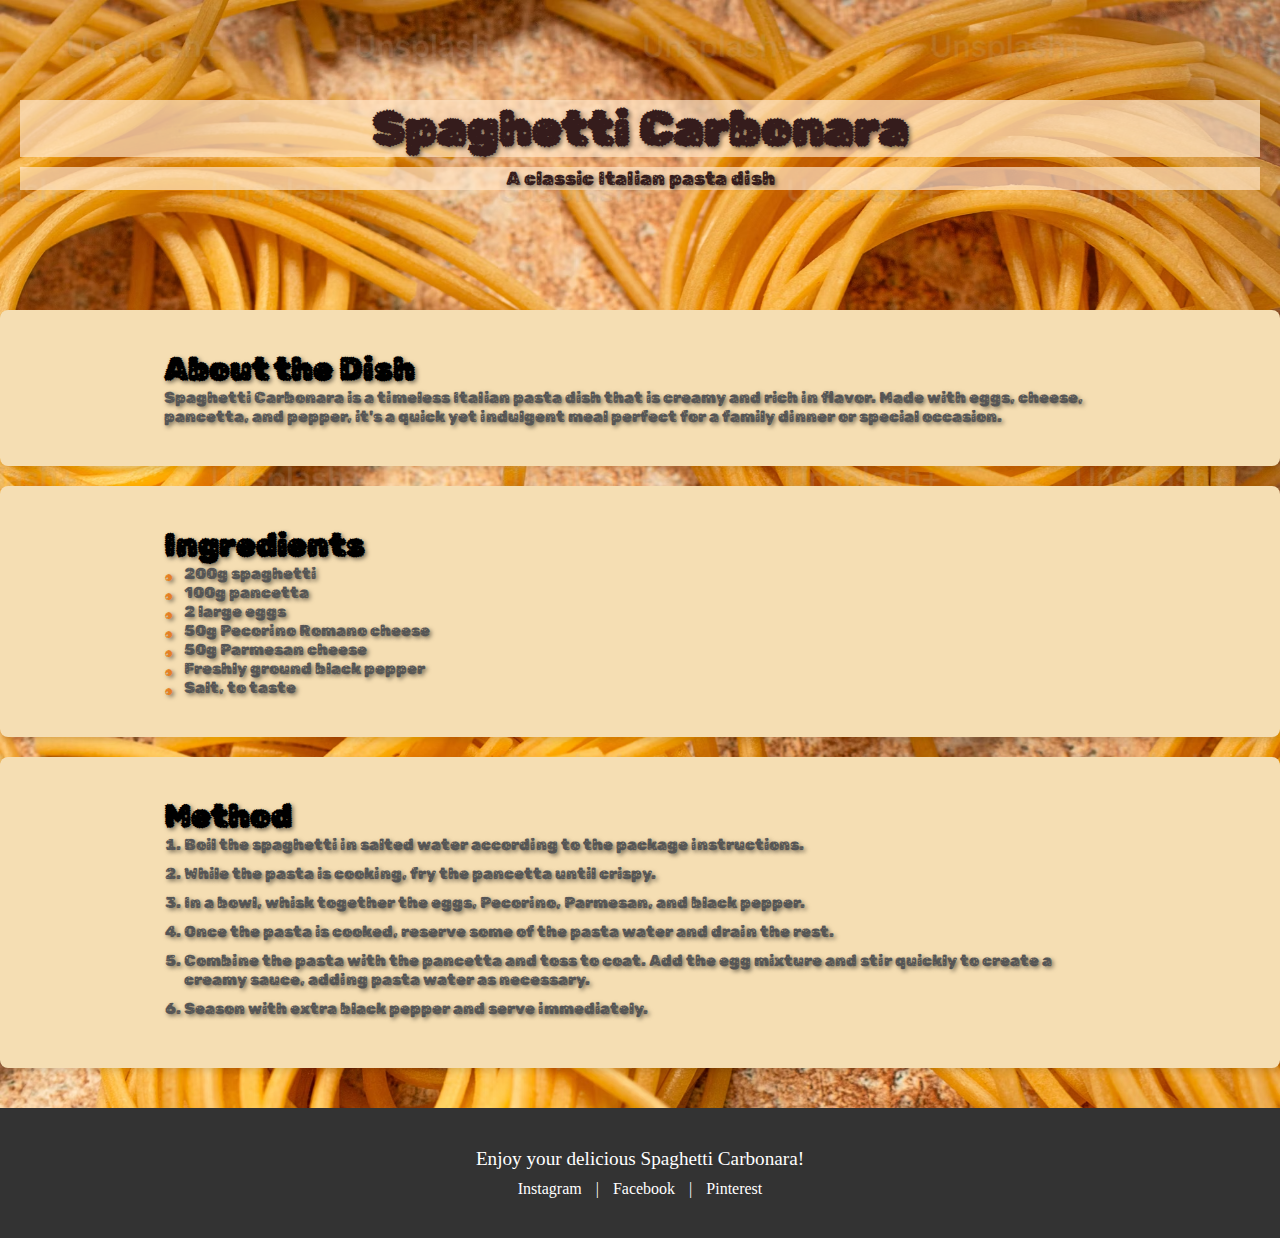
==== Chapter-1-Introduction to HTML and CSS/index.html @ 04db5091 "index.html" ====
<!DOCTYPE html>
<html lang="en">
    <head>
        <meta charset="UTF-8">
        <meta name="viewport" content="width=device-width, initial-scale=1.0">
        <title>Favorite Recipe - Spaghetti Carbonara</title>
        
        <!-- Google Fonts -->
        <link rel="preconnect" href="https://fonts.googleapis.com">
        <link rel="preconnect" href="https://fonts.gstatic.com" crossorigin>
        <link href="https://fonts.googleapis.com/css2?family=Rubik+Gemstones&display=swap" rel="stylesheet">
        
        <!-- External CSS file -->
        <link rel="stylesheet" href="style.css">
    </head>
    

<body>

    <header>
    <div class="header-content">
        <h1>Spaghetti Carbonara</h1>
        <p>A classic Italian pasta dish</p>
    </div>
    </header>


    <!-- Recipe Description Section -->
    <section class="description">
        <div class="container">
            <h2>About the Dish</h2>
            <p>Spaghetti Carbonara is a timeless Italian pasta dish that is creamy and rich in flavor. Made with eggs, cheese, pancetta, and pepper, it's a quick yet indulgent meal perfect for a family dinner or special occasion.</p>
        </div>
    </section>

    <!-- Ingredients Section -->
    <section class="ingredients">
        <div class="container">
            <h2>Ingredients</h2>
            <ul>
                <li>200g spaghetti</li>
                <li>100g pancetta</li>
                <li>2 large eggs</li>
                <li>50g Pecorino Romano cheese</li>
                <li>50g Parmesan cheese</li>
                <li>Freshly ground black pepper</li>
                <li>Salt, to taste</li>
            </ul>
        </div>
    </section>

    <!-- Method Section -->
    <section class="method">
        <div class="container">
            <h2>Method</h2>
            <ol>
                <li>Boil the spaghetti in salted water according to the package instructions.</li>
                <li>While the pasta is cooking, fry the pancetta until crispy.</li>
                <li>In a bowl, whisk together the eggs, Pecorino, Parmesan, and black pepper.</li>
                <li>Once the pasta is cooked, reserve some of the pasta water and drain the rest.</li>
                <li>Combine the pasta with the pancetta and toss to coat. Add the egg mixture and stir quickly to create a creamy sauce, adding pasta water as necessary.</li>
                <li>Season with extra black pepper and serve immediately.</li>
            </ol>
        </div>
    </section>

    <!-- Footer with social media links -->
    <footer>
        <div class="container footer-content">
            <p>Enjoy your delicious Spaghetti Carbonara!</p>
            <div class="social-links">
                <a href="#">Instagram</a> | <a href="#">Facebook</a> | <a href="#">Pinterest</a>
            </div>
        </div>
    </footer>

</body>

</html>
---- Chapter-1-Introduction to HTML and CSS/style.css ----
/* Basic reset */
* {
    margin: 0;
    padding: 0;
    box-sizing: border-box;
}

/* Body Styling */
body {
    background-image: url('imagefile/image1.avif');
    background-size: cover;
}

/* Header Styling */

header {
    color: #351c1c;
    text-align: center;
    padding: 100px 20px;
}
/* Apply the Google Font */
.header-content h1, 
.header-content p {
    font-family: 'Rubik Gemstones', sans-serif; /* Use proper quotes */
    background: rgba(255, 230, 200, 0.7); /* Light warm beige */
    text-shadow: 2px 2px 4px rgba(0, 0, 0, 0.5); /* Optional: Add text stroke/shadow */
}


header h1 {
    font-size: 3rem;
    margin-bottom: 10px;
}

header p {
    font-size: 1.2rem;
}

/* Container class for consistent padding */
.container {
    width: 80%;
    max-width: 1200px;
    margin: 0 auto;
    padding: 20px;
}

/* Description Section */
.description {
    font-family: 'Rubik Gemstones', sans-serif; /* Use proper quotes */
    text-shadow: 2px 2px 4px rgba(0, 0, 0, 0.5); /* Optional: Add text stroke/shadow */
    background-color: #F5DEB3;
    margin-top: 20px;
    padding: 20px;
    border-radius: 8px;
    box-shadow: 0 4px 6px rgba(0, 0, 0, 0.1);
}

.description h2 {
    font-family: 'Rubik Gemstones', sans-serif; /* Use proper quotes */
    text-shadow: 2px 2px 4px rgba(0, 0, 0, 0.5); /* Optional: Add text stroke/shadow */
    font-size: 2rem;
    color: #000000;
}

.description p {
    font-family: 'Rubik Gemstones', sans-serif; /* Use proper quotes */
    text-shadow: 2px 2px 4px rgba(0, 0, 0, 0.5); /* Optional: Add text stroke/shadow */
    font-size: 1rem;
    color: #555;
}

/* Ingredients Section */
.ingredients {
    font-family: 'Rubik Gemstones', sans-serif; /* Use proper quotes */
    text-shadow: 2px 2px 4px rgba(0, 0, 0, 0.5); /* Optional: Add text stroke/shadow */
    background-color: #F5DEB3;
    margin-top: 20px;
    padding: 20px;
    border-radius: 8px;
    box-shadow: 0 4px 6px rgba(0, 0, 0, 0.1);
}

.ingredients h2 {
    font-family: 'Rubik Gemstones', sans-serif; /* Use proper quotes */
    text-shadow: 2px 2px 4px rgba(0, 0, 0, 0.5); /* Optional: Add text stroke/shadow */
    font-size: 2rem;
    color: #000000;
}

.ingredients ul {
    list-style: none;
}

.ingredients li {
    font-family: 'Rubik Gemstones', sans-serif; /* Use proper quotes */
    text-shadow: 2px 2px 4px rgba(0, 0, 0, 0.5); /* Optional: Add text stroke/shadow */
    font-size: 1rem;
    color: #555;
    padding-left: 20px;
    position: relative;
}

.ingredients li::before {
    content: '\2022';
    color: #E67E22;
    position: absolute;
    left: 0;
    font-size: 1.5rem;
}

/* Method Section */
.method {
    font-family: 'Rubik Gemstones', sans-serif; /* Use proper quotes */
    text-shadow: 2px 2px 4px rgba(0, 0, 0, 0.5); /* Optional: Add text stroke/shadow */
    background-color: #F5DEB3;
    margin-top: 20px;
    padding: 20px;
    border-radius: 8px;
    box-shadow: 0 4px 6px rgba(0, 0, 0, 0.1);
}

.method h2 {
    font-family: 'Rubik Gemstones', sans-serif; /* Use proper quotes */
    text-shadow: 2px 2px 4px rgba(0, 0, 0, 0.5); /* Optional: Add text stroke/shadow */
    font-size: 2rem;
    color: #000000;
}

.method ol {
    padding-left: 20px;
}

.method li {
    font-size: 1rem;
    color: #555;
    margin-bottom: 10px;
}

/* Footer Section */
footer {
    background-color: #333;
    color: #fff;
    text-align: center;
    padding: 20px 0;
    margin-top: 40px;
}

footer p {
    font-size: 1.2rem;
    margin-bottom: 10px;
}

footer .social-links a {
    color: #fff;
    text-decoration: none;
    margin: 0 10px;
    font-size: 1rem;
}

footer .social-links a:hover {
    text-decoration: underline;
}
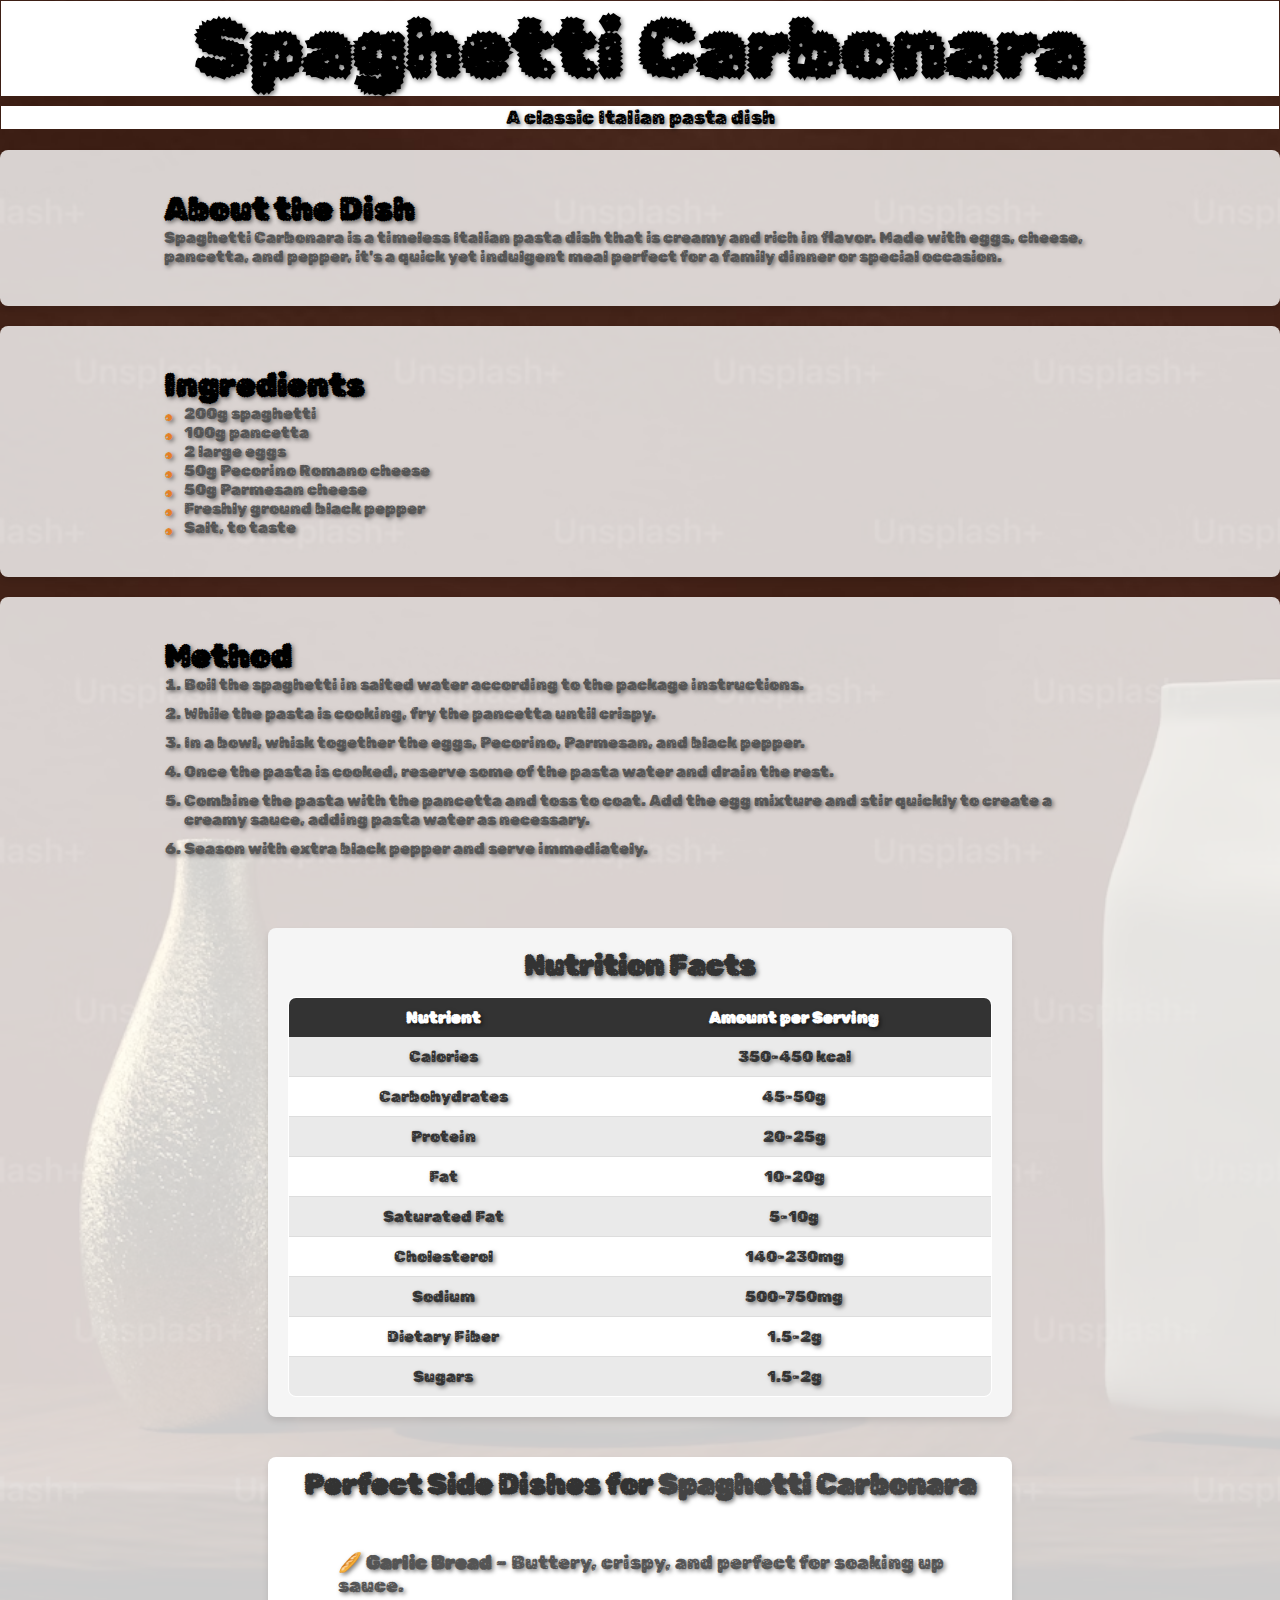
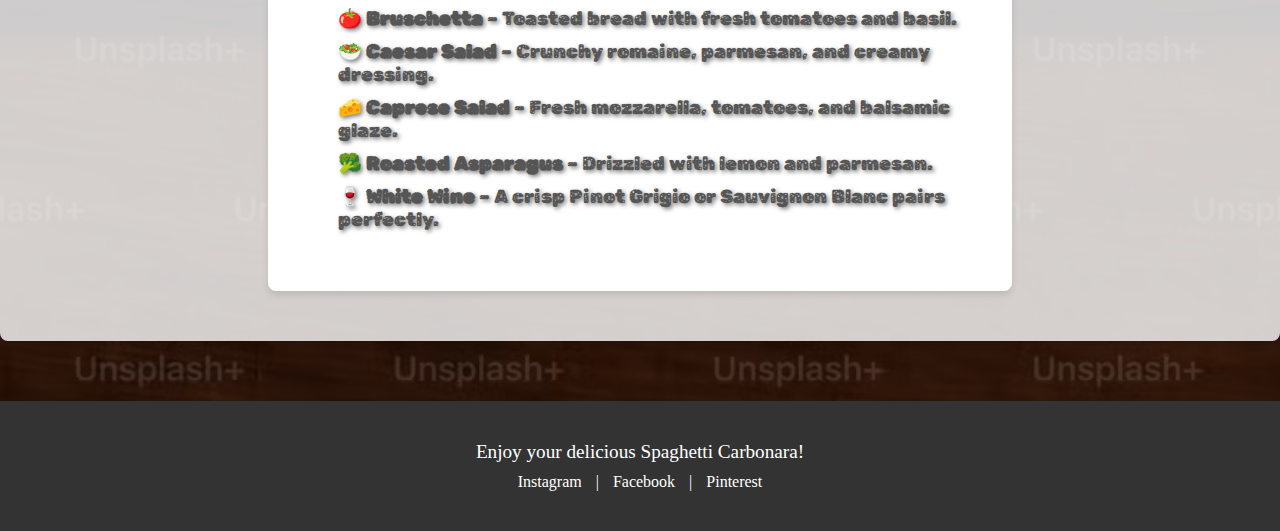
==== commit 1102a4ae: "style.css" ====
--- a/Chapter-1-Introduction to HTML and CSS/index.html
+++ b/Chapter-1-Introduction to HTML and CSS/index.html
@@ -9,22 +9,17 @@
         <link rel="preconnect" href="https://fonts.googleapis.com">
         <link rel="preconnect" href="https://fonts.gstatic.com" crossorigin>
         <link href="https://fonts.googleapis.com/css2?family=Rubik+Gemstones&display=swap" rel="stylesheet">
-        
+    
         <!-- External CSS file -->
         <link rel="stylesheet" href="style.css">
     </head>
-    
-
 <body>
-
     <header>
     <div class="header-content">
         <h1>Spaghetti Carbonara</h1>
         <p>A classic Italian pasta dish</p>
     </div>
     </header>
-
-
     <!-- Recipe Description Section -->
     <section class="description">
         <div class="container">
@@ -32,7 +27,6 @@
             <p>Spaghetti Carbonara is a timeless Italian pasta dish that is creamy and rich in flavor. Made with eggs, cheese, pancetta, and pepper, it's a quick yet indulgent meal perfect for a family dinner or special occasion.</p>
         </div>
     </section>
-
     <!-- Ingredients Section -->
     <section class="ingredients">
         <div class="container">
@@ -48,7 +42,6 @@
             </ul>
         </div>
     </section>
-
     <!-- Method Section -->
     <section class="method">
         <div class="container">
@@ -62,8 +55,67 @@
                 <li>Season with extra black pepper and serve immediately.</li>
             </ol>
         </div>
+
+        <div class="nutrition-container">
+            <h2>Nutrition Facts</h2>
+    
+            <table class="nutrition-table">
+                <tr>
+                    <th>Nutrient</th>
+                    <th>Amount per Serving</th>
+                </tr>
+                <tr>
+                    <td>Calories</td>
+                    <td>350-450 kcal</td>
+                </tr>
+                <tr>
+                    <td>Carbohydrates</td>
+                    <td>45-50g</td>
+                </tr>
+                <tr>
+                    <td>Protein</td>
+                    <td>20-25g</td>
+                </tr>
+                <tr>
+                    <td>Fat</td>
+                    <td>10-20g</td>
+                </tr>
+                <tr>
+                    <td>Saturated Fat</td>
+                    <td>5-10g</td>
+                </tr>
+                <tr>
+                    <td>Cholesterol</td>
+                    <td>140-230mg</td>
+                </tr>
+                <tr>
+                    <td>Sodium</td>
+                    <td>500-750mg</td>
+                </tr>
+                <tr>
+                    <td>Dietary Fiber</td>
+                    <td>1.5-2g</td>
+                </tr>
+                <tr>
+                    <td>Sugars</td>
+                    <td>1.5-2g</td>
+                </tr>
+            </table>
+    
+        </div>
+    <div class="side-dishes-container">
+        <h2>Perfect Side Dishes for <span>Spaghetti Carbonara</span></h2>
+        
+        <ul class="side-dishes-list">
+            <li>🥖 <strong>Garlic Bread</strong> – Buttery, crispy, and perfect for soaking up sauce.</li>
+            <li>🍅 <strong>Bruschetta</strong> – Toasted bread with fresh tomatoes and basil.</li>
+            <li>🥗 <strong>Caesar Salad</strong> – Crunchy romaine, parmesan, and creamy dressing.</li>
+            <li>🧀 <strong>Caprese Salad</strong> – Fresh mozzarella, tomatoes, and balsamic glaze.</li>
+            <li>🥦 <strong>Roasted Asparagus</strong> – Drizzled with lemon and parmesan.</li>
+            <li>🍷 <strong>White Wine</strong> – A crisp Pinot Grigio or Sauvignon Blanc pairs perfectly.</li>
+        </ul>
+    </div>
     </section>
-
     <!-- Footer with social media links -->
     <footer>
         <div class="container footer-content">
@@ -73,7 +125,5 @@
             </div>
         </div>
     </footer>
-
 </body>
-
 </html>
--- a/Chapter-1-Introduction to HTML and CSS/style.css
+++ b/Chapter-1-Introduction to HTML and CSS/style.css
@@ -1,105 +1,90 @@
-/* Basic reset */
+/* BASIC RESET */
 * {
     margin: 0;
     padding: 0;
     box-sizing: border-box;
 }
-
-/* Body Styling */
+/*STYLING THE BODY*/
 body {
-    background-image: url('imagefile/image1.avif');
+    background-image: url('123.avif');
     background-size: cover;
 }
-
-/* Header Styling */
-
+/* STYLING THE HEADER*/
 header {
-    color: #351c1c;
-    text-align: center;
-    padding: 100px 20px;
-}
-/* Apply the Google Font */
+    color: #000000;
+    text-align: center;
+    padding: 1px ;
+}
+/*APPLYING THE GOOGLE FONT*/
 .header-content h1, 
 .header-content p {
-    font-family: 'Rubik Gemstones', sans-serif; /* Use proper quotes */
-    background: rgba(255, 230, 200, 0.7); /* Light warm beige */
-    text-shadow: 2px 2px 4px rgba(0, 0, 0, 0.5); /* Optional: Add text stroke/shadow */
-}
-
-
+    font-family: 'Rubik Gemstones', sans-serif; 
+    text-shadow: 2px 2px 4px rgba(0, 0, 0, 0.5); 
+    background: #ffffff;
+}
 header h1 {
-    font-size: 3rem;
-    margin-bottom: 10px;
-}
-
+    font-size: 5rem;
+    margin-bottom: 10px;
+}
 header p {
     font-size: 1.2rem;
 }
-
-/* Container class for consistent padding */
+/*THE CONTAINER CLASS FOR CONSISTENT PADDING*/
 .container {
     width: 80%;
     max-width: 1200px;
     margin: 0 auto;
     padding: 20px;
 }
-
-/* Description Section */
+/*STYLING THE DESCRIPTION SECTION*/
 .description {
-    font-family: 'Rubik Gemstones', sans-serif; /* Use proper quotes */
-    text-shadow: 2px 2px 4px rgba(0, 0, 0, 0.5); /* Optional: Add text stroke/shadow */
-    background-color: #F5DEB3;
-    margin-top: 20px;
-    padding: 20px;
-    border-radius: 8px;
-    box-shadow: 0 4px 6px rgba(0, 0, 0, 0.1);
-}
-
+    font-family: 'Rubik Gemstones', sans-serif; 
+    text-shadow: 2px 2px 4px rgba(0, 0, 0, 0.5);
+    background: rgba(255, 255, 255, 0.80);
+    margin-top: 20px;
+    padding: 20px;
+    border-radius: 8px;
+    box-shadow: 0 4px 6px rgba(0, 0, 0, 0.1);
+}
 .description h2 {
-    font-family: 'Rubik Gemstones', sans-serif; /* Use proper quotes */
-    text-shadow: 2px 2px 4px rgba(0, 0, 0, 0.5); /* Optional: Add text stroke/shadow */
+    font-family: 'Rubik Gemstones', sans-serif;
+    text-shadow: 2px 2px 4px rgba(0, 0, 0, 0.5); 
     font-size: 2rem;
     color: #000000;
 }
-
 .description p {
-    font-family: 'Rubik Gemstones', sans-serif; /* Use proper quotes */
-    text-shadow: 2px 2px 4px rgba(0, 0, 0, 0.5); /* Optional: Add text stroke/shadow */
-    font-size: 1rem;
-    color: #555;
-}
-
-/* Ingredients Section */
+    font-family: 'Rubik Gemstones', sans-serif; 
+    text-shadow: 2px 2px 4px rgba(0, 0, 0, 0.5); 
+    font-size: 1rem;
+    color: #555;
+}
+/*STYLING THE INGREDIENTS SECTION*/
 .ingredients {
-    font-family: 'Rubik Gemstones', sans-serif; /* Use proper quotes */
-    text-shadow: 2px 2px 4px rgba(0, 0, 0, 0.5); /* Optional: Add text stroke/shadow */
-    background-color: #F5DEB3;
-    margin-top: 20px;
-    padding: 20px;
-    border-radius: 8px;
-    box-shadow: 0 4px 6px rgba(0, 0, 0, 0.1);
-}
-
+    font-family: 'Rubik Gemstones', sans-serif;
+    text-shadow: 2px 2px 4px rgba(0, 0, 0, 0.5); 
+    background: rgba(255, 255, 255, 0.80);
+    margin-top: 20px;
+    padding: 20px;
+    border-radius: 8px;
+    box-shadow: 0 4px 6px rgba(0, 0, 0, 0.1);
+}
 .ingredients h2 {
-    font-family: 'Rubik Gemstones', sans-serif; /* Use proper quotes */
-    text-shadow: 2px 2px 4px rgba(0, 0, 0, 0.5); /* Optional: Add text stroke/shadow */
+    font-family: 'Rubik Gemstones', sans-serif;
+    text-shadow: 2px 2px 4px rgba(0, 0, 0, 0.5); 
     font-size: 2rem;
     color: #000000;
 }
-
 .ingredients ul {
     list-style: none;
 }
-
 .ingredients li {
-    font-family: 'Rubik Gemstones', sans-serif; /* Use proper quotes */
-    text-shadow: 2px 2px 4px rgba(0, 0, 0, 0.5); /* Optional: Add text stroke/shadow */
+    font-family: 'Rubik Gemstones', sans-serif; 
+    text-shadow: 2px 2px 4px rgba(0, 0, 0, 0.5);
     font-size: 1rem;
     color: #555;
     padding-left: 20px;
     position: relative;
 }
-
 .ingredients li::before {
     content: '\2022';
     color: #E67E22;
@@ -107,36 +92,117 @@
     left: 0;
     font-size: 1.5rem;
 }
-
-/* Method Section */
+/*STYLING THE METHOD SECTION*/
 .method {
-    font-family: 'Rubik Gemstones', sans-serif; /* Use proper quotes */
-    text-shadow: 2px 2px 4px rgba(0, 0, 0, 0.5); /* Optional: Add text stroke/shadow */
-    background-color: #F5DEB3;
-    margin-top: 20px;
-    padding: 20px;
-    border-radius: 8px;
-    box-shadow: 0 4px 6px rgba(0, 0, 0, 0.1);
-}
-
+    font-family: 'Rubik Gemstones', sans-serif; 
+    text-shadow: 2px 2px 4px rgba(0, 0, 0, 0.5); 
+    background: rgba(255, 255, 255, 0.80);
+    margin-top: 20px;
+    margin-bottom: 60px; 
+    padding: 20px;
+    border-radius: 8px;
+    box-shadow: 0 4px 6px rgba(0, 0, 0, 0.1);
+}
 .method h2 {
-    font-family: 'Rubik Gemstones', sans-serif; /* Use proper quotes */
-    text-shadow: 2px 2px 4px rgba(0, 0, 0, 0.5); /* Optional: Add text stroke/shadow */
+    font-family: 'Rubik Gemstones', sans-serif; 
+    text-shadow: 2px 2px 4px rgba(0, 0, 0, 0.5);
     font-size: 2rem;
     color: #000000;
 }
-
 .method ol {
     padding-left: 20px;
 }
+.method li {
+    font-size: 1rem;
+    color: #555;
+    margin-bottom: 10px;
+}
+/* Container Styling */
+.nutrition-container {
+    background-color: #f5f5f5; /* Light gray background */
+    padding: 20px;
+    width: 60%;
+    margin-top: 20px;
+    margin: 40px auto;
+    text-align: center;
+    border-radius: 8px;
+    box-shadow: 0 4px 6px rgba(0, 0, 0, 0.1);
+}
+/* Heading */
+.nutrition-container h2 {
 
-.method li {
-    font-size: 1rem;
-    color: #555;
-    margin-bottom: 10px;
-}
-
-/* Footer Section */
+    font-size: 1.8rem;
+    color: #333;
+    font-family: 'Rubik Gemstones', sans-serif;
+    margin-bottom: 15px;
+}
+/* Table Styling */
+.nutrition-table {
+    width: 100%;
+    border-collapse: collapse;
+    background: #fff;
+    margin-top: 15px;
+    border-radius: 8px;
+    overflow: hidden;
+    border: 1px solid #000;
+}
+/* Table Headers */
+.nutrition-table th {
+    background-color: #333; /* Dark header */
+    color: white;
+    padding: 10px;
+    font-size: 1rem;
+    text-align: center;
+}
+/* Table Rows */
+.nutrition-table td {
+    padding: 10px;
+    font-size: 1rem;
+    color: #333;
+    border-bottom: 1px solid #ddd;
+}
+/* Alternate Row Colors */
+.nutrition-table tr:nth-child(even) {
+    background-color: #eaeaea; /* Light gray */
+}
+/* Styling for Side Dishes Section */
+.side-dishes-container {
+    background: #fff;
+    padding: 10px;
+    width: 60%;
+    margin: 30px auto;
+    text-align: left;
+    border-radius: 8px;
+    box-shadow: 0 4px 6px rgba(0, 0, 0, 0.1);
+}
+.side-dishes-container h2 {
+    font-size: 1.8rem;
+    color: #333;
+    text-align: center;
+    font-family: 'Rubik Gemstones', sans-serif;
+    margin-bottom: 10px;
+}
+.side-dishes-container h2 span {
+    color: #444; /* Highlight "Spaghetti Carbonara" */
+}
+.side-dishes-list {
+    list-style: none;
+    padding: 40px;
+}
+.side-dishes-list li {
+    font-size: 1.2rem;
+    color: #555;
+    margin-bottom: 10px;
+    padding-left: 20px;
+    position: relative;
+}
+/* Adding space for emoji icons */
+.side-dishes-list li::before {
+    position: absolute;
+    left: 0;
+    font-size: 1.5rem;
+}
+/*STYLING THE FOOTER SECTION*/
 footer {
     background-color: #333;
     color: #fff;
@@ -144,7 +210,6 @@
     padding: 20px 0;
     margin-top: 40px;
 }
-
 footer p {
     font-size: 1.2rem;
     margin-bottom: 10px;
@@ -159,4 +224,4 @@
 
 footer .social-links a:hover {
     text-decoration: underline;
-}
+}